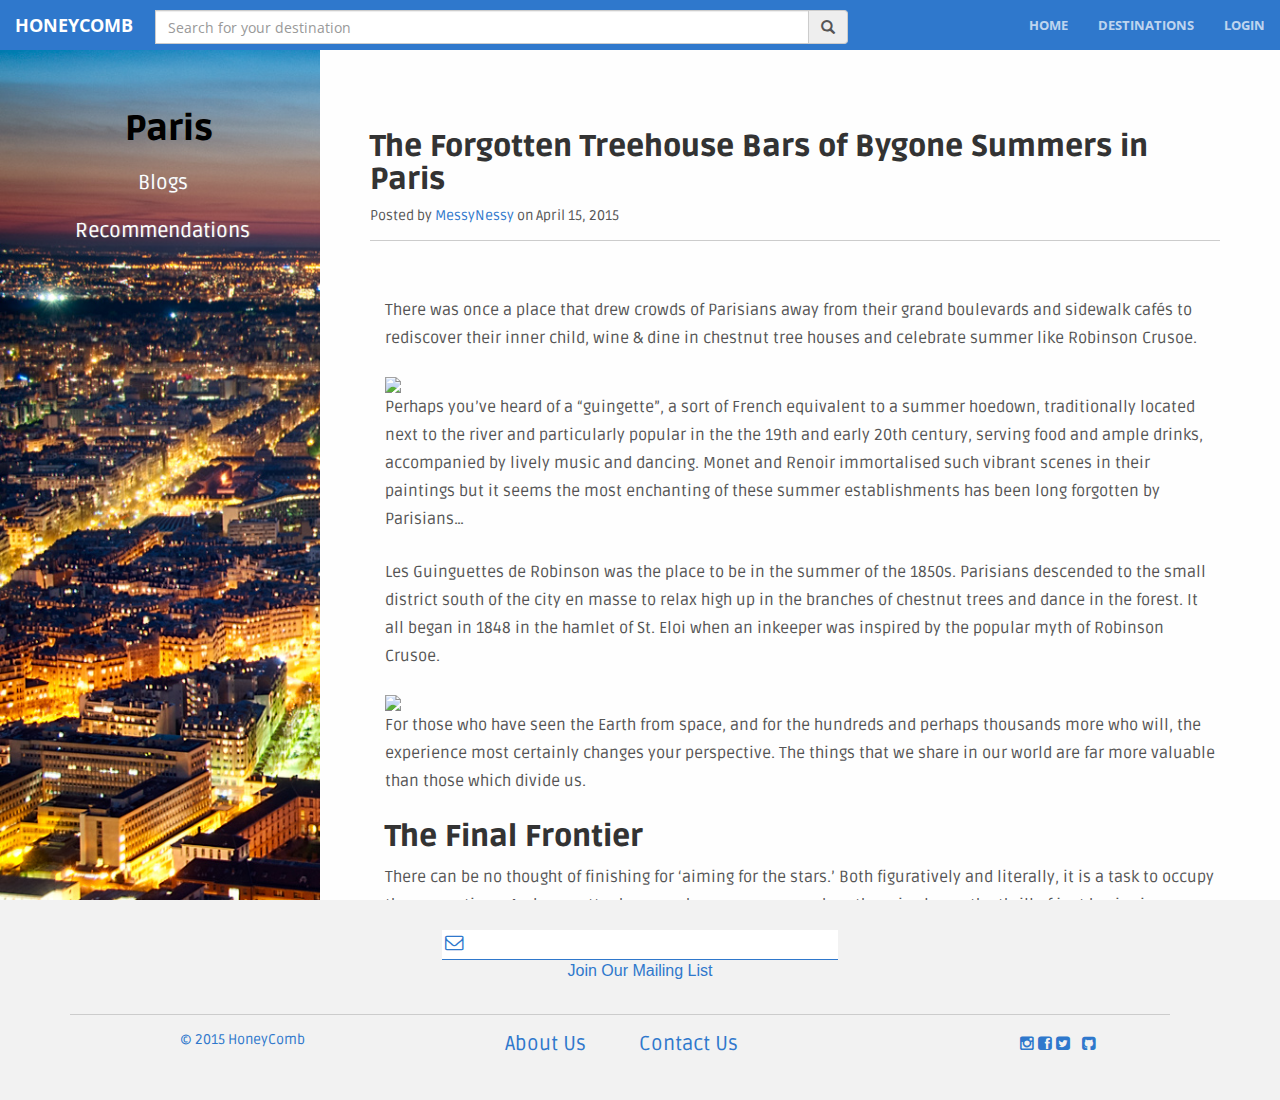
==== article.html @ d00b5b51 "first commit." ====
<!DOCTYPE html>
<html lang="en">
	<head>
		<meta http-equiv="content-type" content="text/html; charset=UTF-8">
		<meta charset="utf-8">
		<title>Article Content -- HoneyComb</title>
		<meta name="generator" content="Bootply" />
		<meta name="viewport" content="width=device-width, initial-scale=1, maximum-scale=1">
		<link href="css/bootstrap.min.css" rel="stylesheet">
		<!--[if lt IE 9]>
			<script src="//html5shim.googlecode.com/svn/trunk/html5.js"></script>
		<![endif]-->
		<link href="css/styles2.css" rel="stylesheet">
        <link rel="stylesheet" href="css/creative.css" type="text/css">

        <link href="assets/css/main.css" rel="stylesheet">
        <link href="assets/css/colors/color-74c9be.css" rel="stylesheet">    
        <link href="assets/css/animations.css" rel="stylesheet">
        <link href="assets/css/font-awesome.min.css" rel="stylesheet">
	</head>
	<body>
        <nav id="mainNav" class="navbar navbar-default navbar-fixed-top " style="background-color:rgb(47,120,204)">
        <div class="container-fluid">
            <!-- Brand and toggle get grouped for better mobile display -->
            <div class="navbar-header">
                <button type="button" class="navbar-toggle collapsed" data-toggle="collapse" data-target="#bs-example-navbar-collapse-1">
                    <span class="sr-only">Toggle navigation</span>
                    <span class="icon-bar"></span>
                    <span class="icon-bar"></span>
                    <span class="icon-bar"></span>
                </button>
                <a class="navbar-brand page-scroll" href="#page-top">Honeycomb</a>
            </div>

            <!-- Collect the nav links, forms, and other content for toggling -->
            <div class="collapse navbar-collapse" id="bs-example-navbar-collapse-1">
                <div class="input-group" style="width:700px;float:left;padding-top:10px"> 
                    <div class="input-group-btn">
                    </div>
                    <input type="text" class="form-control" placeholder="Search for your destination">
                    <span class="input-group-addon"><span class="glyphicon glyphicon-search"></span> </span>
                </div>
                <ul class="nav navbar-nav navbar-right">
                    <li>
                        <a class="page-scroll" href="#home">Home</a>
                    </li>
                    <li>
                        <a class="page-scroll" href="destination.html">destinations</a>
                    </li>
                    <li>
                        <a class="page-scroll" href="#signup" data-toggle="modal" data-target=".bs-modal-sm">Login</a>
                    </li>
                </ul>
            </div>
            <!-- /.navbar-collapse -->
        </div>
        <!-- /.container-fluid -->
    </nav>
<div class="wrapper" >
    <div class="box" style="padding-top:50px;background-image:url(img/paris.jpg);">
        <div class="row">
            <!-- sidebar -->
            <div class="column col-sm-3" id="sidebar">
                <ul class="nav" style="float:right;padding-right:40px;padding-top:40px;font-size:20px;text-align:center">
                    
                    <li style="padding-left:12px;"><h1><a href="paris.html" style="color:black">Paris</a></h1>
                    </li>
                    <li><a href="articlelist.html#stories">Blogs</a>
                    </li>
                    <li><a href="articlelist.html#rec">Recommendations</a>
                    </li>
                </ul>
            </div>
            <!-- /sidebar -->
          
            <!-- main -->
            <div class="column col-sm-9" id="main">
                <div class="padding">
                    <div class="full col-sm-9">
                        
                        <div class="post-heading" style="padding-top:40px">
                            <h2>The Forgotten Treehouse Bars of Bygone Summers in Paris</h2>
                            <span class="meta">Posted by <a href="#">MessyNessy</a> on April 15, 2015</span>
                            <hr style="width:850PX; max-width:2000px;border-width: 1px;">
                        </div>
                        
                        <div class="col-lg-12 col-md-10 " style="padding-top:40px">
                    <p>There was once a place that drew crowds of Parisians away from their grand boulevards and sidewalk cafés to rediscover their inner child, wine & dine in chestnut tree houses and celebrate summer like Robinson Crusoe.</p>
<img class="img-responsive" src="http://static.messynessychic.com/wp-content/uploads/2015/04/robinson17-930x600.jpg">
                            
                    <p>Perhaps you’ve heard of a “guingette”, a sort of French equivalent to a summer hoedown, traditionally located next to the river and particularly popular in the the 19th and early 20th century, serving food and ample drinks, accompanied by lively music and dancing. Monet and Renoir immortalised such vibrant scenes in their paintings but it seems the most enchanting of these summer establishments has been long forgotten by Parisians…</p>
                                    
                    <p>Les Guinguettes de Robinson was the place to be in the summer of the 1850s. Parisians descended to the small district south of the city en masse to relax high up in the branches of chestnut trees and dance in the forest. It all began in 1848 in the hamlet of St. Eloi when an inkeeper was inspired by the popular myth of Robinson Crusoe.</p>

                    
                    <img class="img-responsive" src="http://static.messynessychic.com/wp-content/uploads/2015/04/robinson4-930x631.jpg">
                    <p>For those who have seen the Earth from space, and for the hundreds and perhaps thousands more who will, the experience most certainly changes your perspective. The things that we share in our world are far more valuable than those which divide us.</p>

                    <h2 class="section-heading">The Final Frontier</h2>

                    <p>There can be no thought of finishing for ‘aiming for the stars.’ Both figuratively and literally, it is a task to occupy the generations. And no matter how much progress one makes, there is always the thrill of just beginning.</p>

                    <p>There can be no thought of finishing for ‘aiming for the stars.’ Both figuratively and literally, it is a task to occupy the generations. And no matter how much progress one makes, there is always the thrill of just beginning.</p>

                    <blockquote>The dreams of yesterday are the hopes of today and the reality of tomorrow. Science has not yet mastered prophecy. We predict too much for the next year and yet far too little for the next ten.</blockquote>

                    <p>Spaceflights cannot be stopped. This is not the work of any one man or even a group of men. It is a historical process which mankind is carrying out in accordance with the natural laws of human development.</p>

                    <h2 class="section-heading">Reaching for the Stars</h2>

                    <p>As we got further and further away, it [the Earth] diminished in size. Finally it shrank to the size of a marble, the most beautiful you can imagine. That beautiful, warm, living object looked so fragile, so delicate, that if you touched it with a finger it would crumble and fall apart. Seeing this has to change a man.</p>

                    <a href="#">
                        <img class="img-responsive" src="http://static.messynessychic.com/wp-content/uploads/2015/04/15071601278_e249e32907_h-1-930x579.jpg" alt="">
                    </a>
                    <span class="caption text-muted">To go places and do things that have never been done before – that’s what living is all about.</span>

                    <p>Space, the final frontier. These are the voyages of the Starship Enterprise. Its five-year mission: to explore strange new worlds, to seek out new life and new civilizations, to boldly go where no man has gone before.</p>

                    <p>As I stand out here in the wonders of the unknown at Hadley, I sort of realize there’s a fundamental truth to our nature, Man must explore, and this is exploration at its greatest.</p>

                    <p>Placeholder text by <a href="http://spaceipsum.com/">Space Ipsum</a>. Photographs by <a href="https://www.flickr.com/photos/nasacommons/">NASA on The Commons</a>.</p>
                </div>
                        
                        <div class="col-sm-12" id="rec">
                          <div class="page-header text-muted divider">
                            Recommendations
                          </div>
                        </div>
                      
                        <div class="row">    
                          <div class="col-sm-4 text-center">
                            <h4>VENICE</h4>
                            <a href="#"><img src="http://www.ucityguides.com/images/romantic-venice.jpg" class="img-respsonsive img-circle"></a>
                          </div>
                          <div class="col-sm-4 text-center">
                            <h4>ROME</h4>
                            <a href="#"><img src="http://www.ucityguides.com/images/romantic-rome.jpg" class="img-respsonsive img-circle"></a>
                          </div>
                          <div class="col-sm-4 text-center">
                            <h4>VIENNA</h4>
                            <a href="#"><img src="http://www.ucityguides.com/images/romantic-vienna.jpg" class="img-respsonsive img-circle"></a>
                          </div>
                        </div>
                      
    
                        <div class="row divider">    
                           <div class="col-sm-12"><hr style="max-width:1260px;width:824px"></div>
                        </div>
                    </div><!-- /col-9 -->
                </div><!-- /padding -->
            </div>
            <!-- /main -->
        </div>
    </div>
</div>
        
        
    <section id="footer" style='height:120px'>
        <div class="col-lg-4 col-lg-offset-4 text-center" style="margin-top:-70px">
                        <span style="color: #acadaf; position: absolute; left: 18px; top: 0; font-size: 14pt; text-align: left; font-family: FontAwesome;color:rgb(47,120,204)"></span>
                    <input type="email" style="text-indent: 26px; border-top:0; border-right: 0; border-bottom: 1px solid rgb(47,120,204); border-left:0; color: #82ACC4; width: 100%; font-family: 'adobe-garamond-pro', Garamond, 'Hoefler Text', 'Times New Roman', serif; font-weight: 300; font-size: 14pt; font-style: italic; text-align:left;color:rgb(47,120,204)" value="" name="EMAIL" class="email" id="mce-EMAIL" required="">
                    <label style="display: block; width: 100%; font-family: 'museo-sans', 'Helvetica Neue', Helvetica, Arial, sans-serif;font-size:12pt; color:rgb(47,120,204);font-weight: 300;;font-style:normal" >Join Our Mailing List</label>
                </div>
        <div class="container">
                
                <hr style="width:1100PX; max-width:2000px;border-width: 1px;">
                
                <div class="col-lg-4 col-lg-offset-1" style="width:950px;font-weight:300;">
                    <span style="color:rgb(47,120,204);float:left;">© 2015  <a href="#">HoneyComb</a></span>
                    <span>
                        <a href="#" style="margin-left:200px;font-size:15pt">About&nbsp;Us</a>
                        <a href="#" style="margin-left:50px;font-size:15pt">Contact&nbsp;Us</a>
                    </span>
                    <p style='float:right'>
                        <a href='#'><i class="fa fa-instagram"></i></a>
                        <a href='#'><i class="fa fa-facebook-square"></i></a>
                        <a href='#'><i class="fa fa-twitter-square"></i></a>
                        <a href='#'><i class="fa fa-qq"></i></a>
                        <a href='#'><i class="fa fa-tencent-weibo"></i></a>
                        <a href="#"><i class="fa fa-github-square"></i></a>
                        <a href="#"><i class="fa fa-weixin"></i></a>
                    </p>
                </div>
        </div>
    </section>
    
    <!--modal!-->
    <div class="modal fade bs-modal-sm" id="myModal" tabindex="-1" role="dialog" aria-labelledby="mySmallModalLabel" aria-hidden="true">
  <div class="modal-dialog modal-md">
    <div class="modal-content">
        <br>
        <div class="bs-example bs-example-tabs">
            <ul id="myTab" class="nav nav-tabs">
              <li class="active"><a href="#signin" data-toggle="tab">Sign In</a></li>
              <li class=""><a href="#signup" data-toggle="tab">Register</a></li>
            </ul>
        </div>
      <div class="modal-body">
        <div id="myTabContent" class="tab-content">
        <div class="tab-pane fade active in" id="signin">
            <form class="form-horizontal">
            <fieldset>
            <!-- Sign In Form -->
            <!-- Text input-->
            <div class="form-group">
                <label for="keyword" class="col-sm-3 control-label">Username:</label>
                <div class="col-sm-8">
                  <input type="text" class="form-control" name="keywords" id="keywords" placeholder="Enter Username">
                </div>
            </div>

            <!-- Password input-->
            <div class="form-group">
                <label for="keyword" class="col-sm-3 control-label">Password:</label>
                <div class="col-sm-8">
                  <input type="text" class="form-control" name="keywords" id="keywords" placeholder="Enter password">
                </div>
            </div>

            <!-- Multiple Checkboxes (inline) -->
            <div class="form-group">
                <label class="col-sm-3 control-label"></label>
                <div class="col-sm-8">
                    <div class="checkbox">
                        <label><input type="checkbox" name="free" value="true"> <b>Remember me</b></label>
                    </div>
                </div>
            </div>
            <!-- Button -->
            <div class="form-group">
              <label class="col-sm-3 control-label"></label>
              <div class="col-sm-8">
                <button id="signin" name="signin" class="btn login" style="margin-top:7px">Sign In</button>
              </div>
            </div>
            </fieldset>
            </form>
        </div>
        <div class="tab-pane fade" id="signup">
            <form class="form-horizontal">
            <fieldset>
            <!-- Sign Up Form -->
            <!-- Text input-->
            <div class="form-group">
                <label for="keyword" class="col-sm-3 control-label">Email:</label>
                <div class="col-sm-8">
                  <input type="text" class="form-control" name="keywords" id="keywords" placeholder="Enter Email">
                </div>
            </div>
            <!-- Password input-->
            <div class="form-group">
                <label for="keyword" class="col-sm-3 control-label">Password:</label>
                <div class="col-sm-8">
                  <input type="text" class="form-control" name="keywords" id="keywords" placeholder="Enter password">
                </div>
            </div>
            <div class="form-group">
                <label for="keyword" class="col-sm-3 control-label">Re-enter:</label>
                <div class="col-sm-8">
                  <input type="text" class="form-control" name="keywords" id="keywords" placeholder="Re-enter password">
                </div>
            </div>
            
            <!-- Button -->
            <div class="form-group">
              <label class="col-sm-3 control-label" for="confirmsignup"></label>
              <div class="col-sm-8">
                <button id="confirmsignup" name="confirmsignup" class="btn login">Sign Up</button>
              </div>
            </div>
            </fieldset>
            </form>
      </div>
    </div>
      </div>
      <div class="modal-footer" align="center">
        <button type="button" class="btn btn-default" data-dismiss="modal">Close</button>
      </div>
    </div>
  </div>
</div>
    <!--modal!-->
	<!-- script references -->
        <script src="js/jquery.js"></script>

        <!-- Bootstrap Core JavaScript -->
        <script src="js/bootstrap.min.js"></script>

        <!-- Plugin JavaScript -->
        <script src="js/jquery.easing.min.js"></script>
        <script src="js/jquery.fittext.js"></script>
        <script src="js/wow.min.js"></script>

        <!-- Custom Theme JavaScript -->
        <script src="js/creative.js"></script>
	</body>
</html>
---- css/styles2.css ----
/* move special fonts to HTML head for better performance */
@import url('http://fonts.googleapis.com/css?family=Open+Sans:200,300,400,600,700');


/* custom template */
html, body {
   height: 100%;
   font-family:'Open Sans',arial,sans-serif;
}

a {
  color:#222222;
}

.wrapper, .row {
   height: 100%;
   margin-left:0;
   margin-right:0;
}

.wrapper:before, .wrapper:after,
.column:before, .column:after {
    content: "";
    display: table;
}

.wrapper:after,
.column:after {
    clear: both;
}

.column {
    height: 100%;
    overflow: auto;
    *zoom:1;
}

.column .padding {
    padding: 20px;
}

.box {
  	bottom: 0; /* increase for footer use */
    left: 0;
    position: absolute;
    right: 0;
    top: 0;
    background-size:cover;
    background-attachment:fixed;
}

.divider {
	margin-top:32px;
}

#main {
    background-color:#fefefe;
}
#main .img-circle {
  margin-top:18px;
  height:70px;
  width:70px;
}

#sidebar, #sidebar a {
    color:#ffffff;
    background-color:transparent;
	text-shadow:1px 0 1px #888888;
}
#sidebar a.logo {
  display:block;
  padding:3px;
  background-color:#fff;
  color:#777777;
  height:40px;
  width:40px;
  margin:15px;
  font-size:26px;
  font-weight:700;
  text-align:center;
  text-decoration:none;
  text-shadow:0 0 0;
}
#sidebar-footer {
  position:absolute;bottom:5px;
}
#footer {
  margin-bottom:20px;
}

/* center and adjust the sidebar contents on smaller devices */
@media (max-width: 768px) {
  #sidebar,#sidebar a.logo {
    text-align:center;
    margin:0 auto;
    margin-top:30px;
    font-size:26px;
  }
  #sidebar a.logo {
    font-size:50px;
    height:75px;
    width:75px;
    margin-bottom:30px;
  }
}




/* bootstrap overrides */

h1,h2,h3 {
   font-weight:800;
   font-family:'Open Sans',arial,sans-serif;
}

.jumbotron {
  background-color:transparent;
}
.label-default {
  background-color:#dddddd;
}
.page-header {
  margin-top: 55px;
  padding-top: 9px;
  border-top:1px solid #eeeeee;
  font-weight:700;
  text-transform:uppercase;
  letter-spacing:2px;
}

.col-sm-9.full {
    width: 100%;
}

small.text-muted {
  font-family:courier,courier-new,monospace;
}
---- css/creative.css ----
/*!
 * Start Bootstrap - Creative Bootstrap Theme (http://startbootstrap.com)
 * Code licensed under the Apache License v2.0.
 * For details, see http://www.apache.org/licenses/LICENSE-2.0.
 */

html,
body {
    width: 100%;
    height: 100%;
}

body {
    font-family: Merriweather,'Helvetica Neue',Arial,sans-serif;
}

hr {
    max-width: 50px;
    border-color: rgb(47,120,204);
    border-width: 3px;
}

hr.light {
    border-color: #fff;
}

a {
    color: rgb(47,120,204);
    -webkit-transition: all .35s;
    -moz-transition: all .35s;
    transition: all .35s;
}

a:hover,
a:focus {
    color: #eb3812;
}

h1,
h2,
h3,
h4,
h5,
h6 {
    font-family: 'Open Sans','Helvetica Neue',Arial,sans-serif;
}

p {
    margin-bottom: 20px;
    font-size: 16px;
    line-height: 1.5;
}

.bg-primary {
    background-color: rgb(47,120,204);
}

.bg-dark {
    color: #fff;
    background-color: #222;
}

.text-faded {
    color: rgba(255,255,255,.7);
}

section {
    padding: 100px 0;
}

aside {
    padding: 50px 0;
}

.no-padding {
    padding: 0;
}

.navbar-default {
    border-color: rgba(34,34,34,.05);
    font-family: 'Open Sans','Helvetica Neue',Arial,sans-serif;
    background-color: #fff;
    -webkit-transition: all .35s;
    -moz-transition: all .35s;
    transition: all .35s;
}

.navbar-default .navbar-header .navbar-brand {
    text-transform: uppercase;
    font-family: 'Open Sans','Helvetica Neue',Arial,sans-serif;
    font-weight: 700;
    color: rgb(47,120,204);
}

.navbar-default .navbar-header .navbar-brand:hover,
.navbar-default .navbar-header .navbar-brand:focus {
    color: #eb3812;
}

.navbar-default .nav > li>a,
.navbar-default .nav>li>a:focus {
    text-transform: uppercase;
    font-size: 13px;
    font-weight: 700;
    color: #222;
}

.navbar-default .nav > li>a:hover,
.navbar-default .nav>li>a:focus:hover {
    color: rgb(47,120,204);
}

.navbar-default .nav > li.active>a,
.navbar-default .nav>li.active>a:focus {
    color: rgb(100,200,255)!important;
    background-color: transparent;
}

.navbar-default .nav > li.active>a:hover,
.navbar-default .nav>li.active>a:focus:hover {
    background-color: transparent;
}

@media(min-width:768px) {
    .navbar-default {
        border-color: rgba(255,255,255,.3);
        background-color: transparent;
    }

    .navbar-default .navbar-header .navbar-brand {
        color: rgba(255,255,255,.7);
    }

    .navbar-default .navbar-header .navbar-brand:hover,
    .navbar-default .navbar-header .navbar-brand:focus {
        color: #fff;
    }

    .navbar-default .nav > li>a,
    .navbar-default .nav>li>a:focus {
        color: rgba(255,255,255,.7);
    }

    .navbar-default .nav > li>a:hover,
    .navbar-default .nav>li>a:focus:hover {
        color: #fff;
    }

    .navbar-default.affix {
        border-color: rgba(34,34,34,.05);
        background-color: #fff;
    }

    .navbar-default.affix .navbar-header .navbar-brand {
        font-size: 14px;
        color: rgb(47,120,204);
    }

    .navbar-default.affix .navbar-header .navbar-brand:hover,
    .navbar-default.affix .navbar-header .navbar-brand:focus {
        color: #eb3812;
    }

    .navbar-default.affix .nav > li>a,
    .navbar-default.affix .nav>li>a:focus {
        color: #222;
    }

    .navbar-default.affix .nav > li>a:hover,
    .navbar-default.affix .nav>li>a:focus:hover {
        color: rgb(47,120,204);
    }
}

header {
    position: relative;
    width: 100%;
    min-height: auto;
    text-align: center;
    color: #fff;
    background-image: url(../img/header.jpg);
    background-position: center;
    -webkit-background-size: cover;
    -moz-background-size: cover;
    background-size: cover;
    -o-background-size: cover;
}

header .header-content {
    position: relative;
    width: 100%;
    padding: 100px 15px;
    text-align: center;
}

header .header-content .header-content-inner h1 {
    margin-top: 0;
    margin-bottom: 0;
    text-transform: uppercase;
    font-weight: 700;
}

header .header-content .header-content-inner hr {
    margin: 30px auto;
}

header .header-content .header-content-inner p {
    margin-bottom: 50px;
    font-size: 16px;
    font-weight: 300;
    color: rgba(255,255,255,.7);
}

@media(min-width:768px) {
    header {
        min-height: 100%;
    }

    header .header-content {
        position: absolute;
        top: 50%;
        padding: 0 50px;
        transform: translateY(-50%);
    }

    header .header-content .header-content-inner {
        margin-right: auto;
        margin-left: auto;
        max-width: 1000px;
    }

    header .header-content .header-content-inner p {
        margin-right: auto;
        margin-left: auto;
        max-width: 80%;
        font-size: 18px;
    }
}

.section-heading {
    margin-top: 0;
}

.service-box {
    margin: 50px auto 0;
    max-width: 400px;
}

@media(min-width:992px) {
    .service-box {
        margin: 20px auto 0;
    }
}

.service-box p {
    margin-bottom: 0;
}

.portfolio-box {
    display: block;
    position: relative;
    margin: 0 auto;
    max-width: 650px;
}

.portfolio-box .portfolio-box-caption {
    display: block;
    position: absolute;
    bottom: 0;
    width: 100%;
    height: 100%;
    text-align: center;
    color: #fff;
    opacity: 0;
    background: rgba(47,120,207,.5);
    -webkit-transition: all .35s;
    -moz-transition: all .35s;
    transition: all .35s;
}

.portfolio-box .portfolio-box-caption .portfolio-box-caption-content {
    position: absolute;
    top: 50%;
    width: 100%;
    text-align: center;
    transform: translateY(-50%);
}

.portfolio-box .portfolio-box-caption .portfolio-box-caption-content .project-category,
.portfolio-box .portfolio-box-caption .portfolio-box-caption-content .project-name {
    padding: 0 15px;
    font-family: 'Open Sans','Helvetica Neue',Arial,sans-serif;
}

.portfolio-box .portfolio-box-caption .portfolio-box-caption-content .project-category {
    text-transform: uppercase;
    font-size: 14px;
    font-weight: 600;
}

.portfolio-box .portfolio-box-caption .portfolio-box-caption-content .project-name {
    font-size: 18px;
}

.portfolio-box:hover .portfolio-box-caption {
    opacity: 1;
}

@media(min-width:768px) {
    .portfolio-box .portfolio-box-caption .portfolio-box-caption-content .project-category {
        font-size: 16px;
    }

    .portfolio-box .portfolio-box-caption .portfolio-box-caption-content .project-name {
        font-size: 22px;
    }
}

.call-to-action h2 {
    margin: 0 auto 20px;
}

.text-primary {
    color: rgb(47,120,204);
}

.no-gutter > [class*=col-] {
    padding-right: 0;
    padding-left: 0;
}

.btn-default {
    border-color: #fff;
    color: #222;
    background-color: #fff;
    -webkit-transition: all .35s;
    -moz-transition: all .35s;
    transition: all .35s;
}

.btn-default:hover,
.btn-default:focus,
.btn-default.focus,
.btn-default:active,
.btn-default.active,
.open > .dropdown-toggle.btn-default {
    border-color: #ededed;
    color: #222;
    background-color: #f2f2f2;
}

.btn-default:active,
.btn-default.active,
.open > .dropdown-toggle.btn-default {
    background-image: none;
}

.btn-default.disabled,
.btn-default[disabled],
fieldset[disabled] .btn-default,
.btn-default.disabled:hover,
.btn-default[disabled]:hover,
fieldset[disabled] .btn-default:hover,
.btn-default.disabled:focus,
.btn-default[disabled]:focus,
fieldset[disabled] .btn-default:focus,
.btn-default.disabled.focus,
.btn-default[disabled].focus,
fieldset[disabled] .btn-default.focus,
.btn-default.disabled:active,
.btn-default[disabled]:active,
fieldset[disabled] .btn-default:active,
.btn-default.disabled.active,
.btn-default[disabled].active,
fieldset[disabled] .btn-default.active {
    border-color: #fff;
    background-color: #fff;
}

.btn-default .badge {
    color: #fff;
    background-color: #222;
}

.btn-primary {
    border-color: rgb(100,200,255);
    color: #fff;
    background-color: rgb(100,200,255);
    -webkit-transition: all .35s;
    -moz-transition: all .35s;
    transition: all .35s;
}

.btn-primary:hover,
.btn-primary:focus,
.btn-primary.focus,
.btn-primary:active,
.btn-primary.active,
.open > .dropdown-toggle.btn-primary {
    border-color: #ed431f;
    color: #fff;
    background-color: rgb(47,180,225);
}

.btn-primary:active,
.btn-primary.active,
.open > .dropdown-toggle.btn-primary {
    background-image: none;
}

.btn-primary.disabled,
.btn-primary[disabled],
fieldset[disabled] .btn-primary,
.btn-primary.disabled:hover,
.btn-primary[disabled]:hover,
fieldset[disabled] .btn-primary:hover,
.btn-primary.disabled:focus,
.btn-primary[disabled]:focus,
fieldset[disabled] .btn-primary:focus,
.btn-primary.disabled.focus,
.btn-primary[disabled].focus,
fieldset[disabled] .btn-primary.focus,
.btn-primary.disabled:active,
.btn-primary[disabled]:active,
fieldset[disabled] .btn-primary:active,
.btn-primary.disabled.active,
.btn-primary[disabled].active,
fieldset[disabled] .btn-primary.active {
    border-color: rgb(47,120,204);
    background-color: rgb(47,120,204);
}

.btn-primary .badge {
    color: rgb(47,120,204);
    background-color: #fff;
}

.btn {
    border: 0;
    border-radius: 300px;
    text-transform: uppercase;
    font-family: 'Open Sans','Helvetica Neue',Arial,sans-serif;
    font-weight: 700;
}

.btn-xl {
    padding: 15px 30px;
}

::-moz-selection {
    text-shadow: none;
    color: #fff;
    background: #222;
}

::selection {
    text-shadow: none;
    color: #fff;
    background: #222;
}

img::selection {
    color: #fff;
    background: 0 0;
}

img::-moz-selection {
    color: #fff;
    background: 0 0;
}

body {
    webkit-tap-highlight-color: #222;
    font-family: "museo-sans", "Helvetica Neue", Helvetica, Arial, sans-serif
}

<!-- Added !-->

.modal-dialog {
    width: 400px;
}

.login{
    background-color: rgb(47,120,204);
    color: white;
}

.modal-content{
    margin-top: 150px;
}
.step{
    height: 200px;
    width: 200px;
    margin-left: 30px; 
}
.stepbox{
    margin: 45px;
}
.steptext{
    font-family: sans-serif;
    padding-top: 40px;
    width: 260px;
    text-align: center;
}
h4{
    font-family: "proxima-nova","HelveticaNeue","Helvetica Neue",Helvetica,Arial;
    font-size: 20px;
    font-weight: 600;
}
.intro{
    padding-left: -10px;
    padding-right: 200px;
    
}

.introtext{
    width: 800px;
    font-family: sans-serif;
    padding-top: 25px;
    text-align: center;
}

.photo{
    width: 140px;
    height: 140px;
}
---- assets/css/main.css ----
/*
 * Author: Carlos Alvarez
 * URL: http://alvarez.is
 *
 * Project Name: MARCO - One Page Bootstrap 3 Theme
 * Version: 1.0
 * URL: http://blacktie.co
 */
 
/* FONTS */
@import url(http://fonts.googleapis.com/css?family=Ruda:400,900,700);

/* OVERALL ASPECT */

body {
    background-color: #f2f2f2;
    font-family: 'Ruda', sans-serif;
    font-weight: 400;
    font-size: 14px;
    color: #555;

    -webkit-font-smoothing: antialiased;
    -webkit-overflow-scrolling: touch;
    
}

/* Titles */
h1, h2, h3, h4, h5, h6 {
    font-family: 'Ruda', sans-serif;
    font-weight: 900;
    color: #333;
}


/* Paragraph & Typographic */
p {
    line-height: 28px;
    margin-bottom: 25px;
}

.centered {
    text-align: center;
}

.goleft {
	text-align: left;
}

/* Links */
a {
    word-wrap: break-word;

    -webkit-transition: color 0.1s ease-in, background 0.1s ease-in;
    -moz-transition: color 0.1s ease-in, background 0.1s ease-in;
    -ms-transition: color 0.1s ease-in, background 0.1s ease-in;
    -o-transition: color 0.1s ease-in, background 0.1s ease-in;
    transition: color 0.1s ease-in, background 0.1s ease-in;
}

a:hover,
a:focus {
    color: #7b7b7b;
    text-decoration: none;
    outline: 0;
}

a:before,
a:after {
    -webkit-transition: color 0.1s ease-in, background 0.1s ease-in;
    -moz-transition: color 0.1s ease-in, background 0.1s ease-in;
    -ms-transition: color 0.1s ease-in, background 0.1s ease-in;
    -o-transition: color 0.1s ease-in, background 0.1s ease-in;
    transition: color 0.1s ease-in, background 0.1s ease-in;
}

 hr {
    display: block;
    height: 1px;
    border: 0;
    border-top: 1px solid #ccc;
    margin: 1em 0;
    padding: 0;
}

.navbar {
	font-size: 14px;
}

.navbar-fixed-top {
border-width: 0 0 0px;
border-bottom-width: 0px;
}
/* ================== BASIC CONFIGURATION ================== */

.spacing i {
	padding-left: 8px;
	padding-right: 8px
}
/* margin top & Bottom */
.mt {
	margin-top: 50px;
	margin-bottom: 50px;
}

/* Special Margin for Wrap sections */
.mts {
	margin-top: -20px;
}


/* service icons */
.si {
	visibility: hidden;
}

.si:hover {
	background-color: #ffffff;
}

.si i {
	font-size: 40px;
	padding: 20px;
}

/* Padding top & bottom */
.pt {
	padding-top: 15px;
	padding-bottom: 15px; 
}

/* Description Styling / Used in portfolio & Blog images footnotes */
.desc p {
	font-family: 'Ruda', sans-serif;
	font-size: 16px;
	font-weight: 700;
	margin-top: 15px;
}

.desc p > i {
	font-size: 16px;
	color: #979797;
}

.desc p > i:hover {
	font-size: 16px;
	color: #e74c3c;
	cursor: pointer;
}

.desc p.lead {
    font-family: 'Ruda', sans-serif;
    font-weight: 400;
    font-size: 14px;
    margin-top: -15px;
}

.desc p.time {
    font-family: 'Ruda', sans-serif;
    font-weight: 400;
    font-size: 12px;
    margin-top: 0px;
	color: #979797;
	text-align: right;
}

.desc p.time > i {
	font-size: 12px;
}


/* Dashed Separator */

hr-d {
    display: block;
    height: 1px;
    border: 0;
    border-top: 1px dashed #ccc;
    margin: 1em 0;
    padding: 0;
}


p.capitalize {
	display:block;
	text-align: left;
}

p.capitalize:first-letter {
	text-transform:capitalize; 
	font-size: 30px;
	font-family: 'Ruda', sans-serif;
	font-weight: 400;
	color:white; 
	padding-left:10px; 
	padding-right:10px; 
	margin-right:5px;
}


/* Button Call To Action */
.btn-cta {
  color: #ffffff;
  background-color: transparent;
  border-color: #ffffff;
  font-family: 'Ruda', sans-serif;
  font-size: 13px;
  letter-spacing: 2px;
  margin-bottom: 25px;
}

.btn-cta:hover,
.btn-cta:focus,
.btn-cta:active,
.btn-cta.active,
.open .dropdown-toggle.btn-cta {
  color: #2f2f2f;
  background-color: #ffffff;
  border-color: #2f2f2f;
}

/* Button Theme */
.btn-theme {
  color: #ffffff;
  background-color: transparent;
  border-color: #ffffff;
  font-family: 'Ruda', sans-serif;
  font-size: 13px;
  letter-spacing: 2px;
  margin-bottom: 25px;
}

.btn-theme:hover,
.btn-theme:focus,
.btn-theme:active,
.btn-theme.active,
.open .dropdown-toggle.btn-theme {
  color: #2f2f2f;
  background-color: #ffffff;
  border-color: #2f2f2f;
}

/* Button Yellow */
.btn-yellow {
  color: #2f2f2f;
  background-color: #ffd56c;
  border-color: #ffffff;
  font-family: 'Ruda', sans-serif;
  font-size: 13px;
  letter-spacing: 2px;
  margin-bottom: 25px;
}

.btn-yellow:hover,
.btn-yellow:focus,
.btn-yellow:active,
.btn-yellow.active,
.open .dropdown-toggle.btn-yellow {
  color: #2f2f2f;
  background-color: #fdc741;
  border-color: #ffffff;
}



/***** Testimonials Styling *****/
.testi-container {
	width:100%;
	margin-bottom:14px;
	padding: 5px 6px 3px 0px; 
	background-color:#fafafa;
	border: solid 1px #ddd;
	-webkit-border-radius: 5px;
	-moz-border-radius: 5px;
	border-radius: 5px;
	position:relative;
	float:left;
	z-index:998;
}

.testi-container:before {
	width: 25px;
	height: 17px;
	background:#fafafa;
	content: '';
	position: absolute;
	z-index:999;
	left:42px;
	bottom: 0px;
	margin-left: -7px;	
}
@media \0screen {.testi-container:before {background:none;}}

.testi-container:after {
	width: 17px;
	height: 17px;
	background:#fafafa;
	border:1px solid #ddd;
	-webkit-border-radius: 3px;
	-moz-border-radius: 3px;
	border-radius: 3px;
	content: '';
	position: absolute;
	z-index:888;
	left:45px;
	bottom: -5px;
	margin-left: -7px;
	transform:rotate(45deg);
	-ms-transform:rotate(45deg);
	-webkit-transform:rotate(45deg);
}
@media \0screen {.testi-container:after {background:none; border:none;}}

.testi-text {
	width:100%;
	float:left;
	margin:0px;
	padding:10px 14px 0px 14px;
	font-weight: 400;
}

/* ================== MAIN WRAP SECTIONS ================== */

#headerwrap {
	background: url(../img/bg01.jpg) no-repeat center top;
	margin-top: 0px;
	padding-top: 50px;
	background-attachment: relative;
	background-position: center center;
	min-height: 450px;
	width: 100%;
	
    -webkit-background-size: 100%;
    -moz-background-size: 100%;
    -o-background-size: 100%;
    background-size: 100%;

    -webkit-background-size: cover;
    -moz-background-size: cover;
    -o-background-size: cover;
    background-size: cover;
}

#headerwrap h1 {
	margin-top: 60px;
	color: white;
	font-size: 50px;
	font-weight: 900;
	letter-spacing: 1px;
	visibility: hidden;
}

#headerwrap h2 {
	color: white;
	visibility: hidden;

}

#headerwrap .img-responsive {
	margin: 0 auto;
}




/* Footer Wrap */

#f {
	background-color: #1b1b1b;
	padding-top: 40px;
	padding-bottom: 40px;
}

#f p {
	color: white;
}

#f h4 {
	color: white;
}

/* Color Wraps */
#white {
	margin-top: 0px;
	background-color: #ffffff;
	min-height: 300px;
	width: 100%;
}

#grey {
	margin-top: 0px;
	background-color: #f7f7f7;
	min-height: 300px;
	width: 100%;	
}

#black {
	margin-top: 0px;
	background-color: #2f2f2f;
	min-height: 300px;
	width: 100%;	
}

#black h3 {
	color: white;
}

#black h4 {
	color: white;
	text-transform: uppercase
}

#black p {
	color: white;
	font-size: 16px;
	font-weight: 400;
}

#black i {
	font-size: 35px;
}

#black h1 {
	color: white;
	font-size: 70px;
}

/* Map Wrap*/

#map {
	width: 100%;
	height: 400px;
}

#map-contact {
	width: 100%;
	height: 650px;
}

/* ================== CALL TO ACTION WRAP SECTIONS & HELPERS ================== */
#cta01 {
	background: url(../img/cta/cta01.jpg) no-repeat center top;
	margin-top: 0px;
	padding-top:100px;
	text-align:center;
	background-attachment: relative;
	background-position: center center;
	min-height: 350px;
	width: 100%;
	
    -webkit-background-size: 100%;
    -moz-background-size: 100%;
    -o-background-size: 100%;
    background-size: 100%;

    -webkit-background-size: cover;
    -moz-background-size: cover;
    -o-background-size: cover;
    background-size: cover;
}

#cta01 h1 {
	color: white;
	font-weight: 700;
	margin-bottom: 25px;
	font-size: 60px;
}

#cta01 h2 {
	color: white;
	font-weight: 700;
	margin-bottom: 25px;
}

#cta01 i {
	color: white;
	font-size: 45px;
}


#cta02 {
	background: url(../img/cta/cta02.jpg) no-repeat center top;
	margin-top: 0px;
	padding-top:100px;
	text-align:center;
	background-attachment: relative;
	background-position: center center;
	min-height: 350px;
	width: 100%;
	
    -webkit-background-size: 100%;
    -moz-background-size: 100%;
    -o-background-size: 100%;
    background-size: 100%;

    -webkit-background-size: cover;
    -moz-background-size: cover;
    -o-background-size: cover;
    background-size: cover;
}

#cta02 h2 {
	color: white;
	font-weight: 700;
	margin-bottom: 25px;
}


#cta03 {
	background: url(../img/cta/cta01.jpg) no-repeat center top;
	margin-top: 0px;
	padding-top:50px;
	text-align:center;
	background-attachment: relative;
	background-position: center center;
	min-height: 450px;
	width: 100%;
	
    -webkit-background-size: 100%;
    -moz-background-size: 100%;
    -o-background-size: 100%;
    background-size: 100%;

    -webkit-background-size: cover;
    -moz-background-size: cover;
    -o-background-size: cover;
    background-size: cover;
}


#cta03 h2 {
	color: white;
	font-weight: 700;
	margin-bottom: 50px;
}

#cta03 i {
	color: white;
	font-size: 45px;
}

#cta03 p {
	color: white;
	font-size: 16px;
}

#cta-bar {
	background: #2f2f2f;
	color: white;
	padding-top: 40px;
	padding-bottom: 40px;
	
    -webkit-transition: color 0.3s ease-in, background 0.3s ease-in;
    -moz-transition: color 0.3s ease-in, background 0.3s ease-in;
    -ms-transition: color 0.3s ease-in, background 0.3s ease-in;
    -o-transition: color 0.3s ease-in, background 0.3s ease-in;
    transition: color 0.3s ease-in, background 0.3s ease-in;
}

#cta-bar:before,
#cta-bar:after {
    -webkit-transition: color 0.2s ease-in, background 0.2s ease-in;
    -moz-transition: color 0.2s ease-in, background 0.2s ease-in;
    -ms-transition: color 0.2s ease-in, background 0.2s ease-in;
    -o-transition: color 0.2s ease-in, background 0.2s ease-in;
    transition: color 0.2s ease-in, background 0.2s ease-in;
    
    cursor: pointer;
}

#cta-bar h4 {
	color: white;
	font-weight: 400;
}


/* ================== TEAM MEMBERS INFORMATION OVER iMAGE ================== */
.members {
  width: 302px;
  position: relative;
  float: left;
  margin: 0 20px 0 0;
  > img {
    display: block;
    position: relative;
  }
}

.team-info {
  position: absolute;
  bottom: 20px;
  right: 0px;
  width: 170px;
  padding: 10px 10px 30px 10px;
}
.subhead {
  color: #f2f2f2;
  text-transform: uppercase;
  font-weight: 400;
}
.team-name {
  color: white;
  font-weight: 400;
  margin: 0;
  letter-spacing: -1px;
}

.team-description {
	color: white;
	padding-top: 20px;
}

.team-description i {
	margin: 8px;
}

/* Team Member Stats Icons Conf */
.team-stat i {
	font-size: 28px;
}

/* ================== TWITTER FEED CONFIGURATION ================== */
#f ul {
	-webkit-margin-before: 0px;
	-webkit-margin-after: 0px;
	-webkit-margin-start: 0px;
	-webkit-margin-end: 0px;
	-webkit-padding-start: 0px;
}

#f ul li {
  list-style:none;
  overflow:hidden;
}

#f ul li:before {
	content: "\f099";
	font-family: 'FontAwesome';
	font-weight: normal;
	font-style: normal;
	text-decoration: inherit;
	font-size: 16px;
	height: auto;
	margin-top: 2px;
	margin-right: 8px;
	color: white;
	float: left;
}

#f .tweet {
	float: right;
	width: 85%;
}





@media (max-width: 600px) { 

#headerwrap h1 {
	font-size: 35px;
}

#cta03 {
	background: #2d2d2d;
	}	
	
#wv {
	height: 350px;
}
	
}

@media (max-width: 900px) { 


#cta03 {
	background: #2d2d2d;
	}	
}
---- assets/css/colors/color-74c9be.css ----
/*
 * Author: Carlos Alvarez
 * URL: http://alvarez.is
 *
 * Project Name: MARCO - One Page Bootstrap 3 Theme
 * Version: 1.0
 * URL: http://blacktie.co
 */
 
/* COLOR CONF */


/* Links */
a {
    color: rgb(47,120,204);
}

.si i {
	color: rgb(47,120,204);
}


.navbar-default .navbar-nav > .active > a, .navbar-default .navbar-nav > .active > a:hover, .navbar-default .navbar-nav > .active > a:focus {
color: #ffffff;
background-color: rgb(47,120,204);
}

.navbar-default .navbar-nav > li > a:hover {
color: rgb(47,120,204);
}

.btn-theme {
  background-color: rgb(47,120,204);
}

.tabbable .nav-stacked > li:active, li:focus, li.active h4 {
	color: rgb(47,120,204);
}

#cta-bar:hover {
	background: rgb(47,120,204);	
}

p.capitalize:first-letter {
	background: rgb(47,120,204); 
}

.team-info {
  background: rgb(47,120,204);
}

#black i {
	color: rgb(47,120,204);
}

.progress-bar-theme {
  background-color: rgb(47,120,204);
}

.team-stat i {
	color: rgb(47,120,204);
}

.pricing-table-plan {
	border-top: 4px solid rgb(47,120,204);
}

.blog-post blockquote {
  border-left: 4px solid rgb(47,120,204);
}
---- assets/css/animations.css ----
/*
==============================================
CSS3 ANIMATION CHEAT SHEET
==============================================

Made by Justin Aguilar

www.justinaguilar.com/animations/

Questions, comments, concerns, love letters:
justin@justinaguilar.com
==============================================
*/

/*
==============================================
slideDown
==============================================
*/


.slideDown{
	animation-name: slideDown;
	-webkit-animation-name: slideDown;	

	animation-duration: 1s;	
	-webkit-animation-duration: 1s;

	animation-timing-function: ease;	
	-webkit-animation-timing-function: ease;	

	visibility: visible !important;						
}

@keyframes slideDown {
	0% {
		transform: translateY(-100%);
	}
	50%{
		transform: translateY(8%);
	}
	65%{
		transform: translateY(-4%);
	}
	80%{
		transform: translateY(4%);
	}
	95%{
		transform: translateY(-2%);
	}			
	100% {
		transform: translateY(0%);
	}		
}

@-webkit-keyframes slideDown {
	0% {
		-webkit-transform: translateY(-100%);
	}
	50%{
		-webkit-transform: translateY(8%);
	}
	65%{
		-webkit-transform: translateY(-4%);
	}
	80%{
		-webkit-transform: translateY(4%);
	}
	95%{
		-webkit-transform: translateY(-2%);
	}			
	100% {
		-webkit-transform: translateY(0%);
	}	
}

/*
==============================================
slideUp
==============================================
*/


.slideUp{
	animation-name: slideUp;
	-webkit-animation-name: slideUp;	

	animation-duration: 1s;	
	-webkit-animation-duration: 1s;

	animation-timing-function: ease;	
	-webkit-animation-timing-function: ease;

	visibility: visible !important;			
}

@keyframes slideUp {
	0% {
		transform: translateY(100%);
	}
	50%{
		transform: translateY(-8%);
	}
	65%{
		transform: translateY(4%);
	}
	80%{
		transform: translateY(-4%);
	}
	95%{
		transform: translateY(2%);
	}			
	100% {
		transform: translateY(0%);
	}	
}

@-webkit-keyframes slideUp {
	0% {
		-webkit-transform: translateY(100%);
	}
	50%{
		-webkit-transform: translateY(-8%);
	}
	65%{
		-webkit-transform: translateY(4%);
	}
	80%{
		-webkit-transform: translateY(-4%);
	}
	95%{
		-webkit-transform: translateY(2%);
	}			
	100% {
		-webkit-transform: translateY(0%);
	}	
}

/*
==============================================
slideLeft
==============================================
*/


.slideLeft{
	animation-name: slideLeft;
	-webkit-animation-name: slideLeft;	

	animation-duration: 1s;	
	-webkit-animation-duration: 1s;

	animation-timing-function: ease-in-out;	
	-webkit-animation-timing-function: ease-in-out;		

	visibility: visible !important;	
}

@keyframes slideLeft {
	0% {
		transform: translateX(150%);
	}
	50%{
		transform: translateX(-8%);
	}
	65%{
		transform: translateX(4%);
	}
	80%{
		transform: translateX(-4%);
	}
	95%{
		transform: translateX(2%);
	}			
	100% {
		transform: translateX(0%);
	}
}

@-webkit-keyframes slideLeft {
	0% {
		-webkit-transform: translateX(150%);
	}
	50%{
		-webkit-transform: translateX(-8%);
	}
	65%{
		-webkit-transform: translateX(4%);
	}
	80%{
		-webkit-transform: translateX(-4%);
	}
	95%{
		-webkit-transform: translateX(2%);
	}			
	100% {
		-webkit-transform: translateX(0%);
	}
}

/*
==============================================
slideRight
==============================================
*/


.slideRight{
	animation-name: slideRight;
	-webkit-animation-name: slideRight;	

	animation-duration: 1s;	
	-webkit-animation-duration: 1s;

	animation-timing-function: ease-in-out;	
	-webkit-animation-timing-function: ease-in-out;		

	visibility: visible !important;	
}

@keyframes slideRight {
	0% {
		transform: translateX(-150%);
	}
	50%{
		transform: translateX(8%);
	}
	65%{
		transform: translateX(-4%);
	}
	80%{
		transform: translateX(4%);
	}
	95%{
		transform: translateX(-2%);
	}			
	100% {
		transform: translateX(0%);
	}	
}

@-webkit-keyframes slideRight {
	0% {
		-webkit-transform: translateX(-150%);
	}
	50%{
		-webkit-transform: translateX(8%);
	}
	65%{
		-webkit-transform: translateX(-4%);
	}
	80%{
		-webkit-transform: translateX(4%);
	}
	95%{
		-webkit-transform: translateX(-2%);
	}			
	100% {
		-webkit-transform: translateX(0%);
	}
}

/*
==============================================
slideExpandUp
==============================================
*/


.slideExpandUp{
	animation-name: slideExpandUp;
	-webkit-animation-name: slideExpandUp;	

	animation-duration: 1.6s;	
	-webkit-animation-duration: 1.6s;

	animation-timing-function: ease-out;	
	-webkit-animation-timing-function: ease -out;

	visibility: visible !important;	
}

@keyframes slideExpandUp {
	0% {
		transform: translateY(100%) scaleX(0.5);
	}
	30%{
		transform: translateY(-8%) scaleX(0.5);
	}	
	40%{
		transform: translateY(2%) scaleX(0.5);
	}
	50%{
		transform: translateY(0%) scaleX(1.1);
	}
	60%{
		transform: translateY(0%) scaleX(0.9);		
	}
	70% {
		transform: translateY(0%) scaleX(1.05);
	}			
	80%{
		transform: translateY(0%) scaleX(0.95);		
	}
	90% {
		transform: translateY(0%) scaleX(1.02);
	}	
	100%{
		transform: translateY(0%) scaleX(1);		
	}
}

@-webkit-keyframes slideExpandUp {
	0% {
		-webkit-transform: translateY(100%) scaleX(0.5);
	}
	30%{
		-webkit-transform: translateY(-8%) scaleX(0.5);
	}	
	40%{
		-webkit-transform: translateY(2%) scaleX(0.5);
	}
	50%{
		-webkit-transform: translateY(0%) scaleX(1.1);
	}
	60%{
		-webkit-transform: translateY(0%) scaleX(0.9);		
	}
	70% {
		-webkit-transform: translateY(0%) scaleX(1.05);
	}			
	80%{
		-webkit-transform: translateY(0%) scaleX(0.95);		
	}
	90% {
		-webkit-transform: translateY(0%) scaleX(1.02);
	}	
	100%{
		-webkit-transform: translateY(0%) scaleX(1);		
	}
}

/*
==============================================
expandUp
==============================================
*/


.expandUp{
	animation-name: expandUp;
	-webkit-animation-name: expandUp;	

	animation-duration: 0.7s;	
	-webkit-animation-duration: 0.7s;

	animation-timing-function: ease;	
	-webkit-animation-timing-function: ease;		

	visibility: visible !important;	
}

@keyframes expandUp {
	0% {
		transform: translateY(100%) scale(0.6) scaleY(0.5);
	}
	60%{
		transform: translateY(-7%) scaleY(1.12);
	}
	75%{
		transform: translateY(3%);
	}	
	100% {
		transform: translateY(0%) scale(1) scaleY(1);
	}	
}

@-webkit-keyframes expandUp {
	0% {
		-webkit-transform: translateY(100%) scale(0.6) scaleY(0.5);
	}
	60%{
		-webkit-transform: translateY(-7%) scaleY(1.12);
	}
	75%{
		-webkit-transform: translateY(3%);
	}	
	100% {
		-webkit-transform: translateY(0%) scale(1) scaleY(1);
	}	
}

/*
==============================================
fadeIn
==============================================
*/

.fadeIn{
	animation-name: fadeIn;
	-webkit-animation-name: fadeIn;	

	animation-duration: 1.5s;	
	-webkit-animation-duration: 1.5s;

	animation-timing-function: ease-in-out;	
	-webkit-animation-timing-function: ease-in-out;		

	visibility: visible !important;	
}

@keyframes fadeIn {
	0% {
		transform: scale(0);
		opacity: 0.0;		
	}
	60% {
		transform: scale(1.1);	
	}
	80% {
		transform: scale(0.9);
		opacity: 1;	
	}	
	100% {
		transform: scale(1);
		opacity: 1;	
	}		
}

@-webkit-keyframes fadeIn {
	0% {
		-webkit-transform: scale(0);
		opacity: 0.0;		
	}
	60% {
		-webkit-transform: scale(1.1);
	}
	80% {
		-webkit-transform: scale(0.9);
		opacity: 1;	
	}	
	100% {
		-webkit-transform: scale(1);
		opacity: 1;	
	}		
}

/*
==============================================
expandOpen
==============================================
*/


.expandOpen{
	animation-name: expandOpen;
	-webkit-animation-name: expandOpen;	

	animation-duration: 1.2s;	
	-webkit-animation-duration: 1.2s;

	animation-timing-function: ease-out;	
	-webkit-animation-timing-function: ease-out;	

	visibility: visible !important;	
}

@keyframes expandOpen {
	0% {
		transform: scale(1.8);		
	}
	50% {
		transform: scale(0.95);
	}	
	80% {
		transform: scale(1.05);
	}
	90% {
		transform: scale(0.98);
	}	
	100% {
		transform: scale(1);
	}			
}

@-webkit-keyframes expandOpen {
	0% {
		-webkit-transform: scale(1.8);		
	}
	50% {
		-webkit-transform: scale(0.95);
	}	
	80% {
		-webkit-transform: scale(1.05);
	}
	90% {
		-webkit-transform: scale(0.98);
	}	
	100% {
		-webkit-transform: scale(1);
	}					
}

/*
==============================================
bigEntrance
==============================================
*/


.bigEntrance{
	animation-name: bigEntrance;
	-webkit-animation-name: bigEntrance;	

	animation-duration: 1.6s;	
	-webkit-animation-duration: 1.6s;

	animation-timing-function: ease-out;	
	-webkit-animation-timing-function: ease-out;	

	visibility: visible !important;			
}

@keyframes bigEntrance {
	0% {
		transform: scale(0.3) rotate(6deg) translateX(-30%) translateY(30%);
		opacity: 0.2;
	}
	30% {
		transform: scale(1.03) rotate(-2deg) translateX(2%) translateY(-2%);		
		opacity: 1;
	}
	45% {
		transform: scale(0.98) rotate(1deg) translateX(0%) translateY(0%);
		opacity: 1;
	}
	60% {
		transform: scale(1.01) rotate(-1deg) translateX(0%) translateY(0%);		
		opacity: 1;
	}	
	75% {
		transform: scale(0.99) rotate(1deg) translateX(0%) translateY(0%);
		opacity: 1;
	}
	90% {
		transform: scale(1.01) rotate(0deg) translateX(0%) translateY(0%);		
		opacity: 1;
	}	
	100% {
		transform: scale(1) rotate(0deg) translateX(0%) translateY(0%);
		opacity: 1;
	}		
}

@-webkit-keyframes bigEntrance {
	0% {
		-webkit-transform: scale(0.3) rotate(6deg) translateX(-30%) translateY(30%);
		opacity: 0.2;
	}
	30% {
		-webkit-transform: scale(1.03) rotate(-2deg) translateX(2%) translateY(-2%);		
		opacity: 1;
	}
	45% {
		-webkit-transform: scale(0.98) rotate(1deg) translateX(0%) translateY(0%);
		opacity: 1;
	}
	60% {
		-webkit-transform: scale(1.01) rotate(-1deg) translateX(0%) translateY(0%);		
		opacity: 1;
	}	
	75% {
		-webkit-transform: scale(0.99) rotate(1deg) translateX(0%) translateY(0%);
		opacity: 1;
	}
	90% {
		-webkit-transform: scale(1.01) rotate(0deg) translateX(0%) translateY(0%);		
		opacity: 1;
	}	
	100% {
		-webkit-transform: scale(1) rotate(0deg) translateX(0%) translateY(0%);
		opacity: 1;
	}				
}

/*
==============================================
hatch
==============================================
*/

.hatch{
	animation-name: hatch;
	-webkit-animation-name: hatch;	

	animation-duration: 2s;	
	-webkit-animation-duration: 2s;

	animation-timing-function: ease-in-out;	
	-webkit-animation-timing-function: ease-in-out;

	transform-origin: 50% 100%;
	-ms-transform-origin: 50% 100%;
	-webkit-transform-origin: 50% 100%; 

	visibility: visible !important;		
}

@keyframes hatch {
	0% {
		transform: rotate(0deg) scaleY(0.6);
	}
	20% {
		transform: rotate(-2deg) scaleY(1.05);
	}
	35% {
		transform: rotate(2deg) scaleY(1);
	}
	50% {
		transform: rotate(-2deg);
	}	
	65% {
		transform: rotate(1deg);
	}	
	80% {
		transform: rotate(-1deg);
	}		
	100% {
		transform: rotate(0deg);
	}									
}

@-webkit-keyframes hatch {
	0% {
		-webkit-transform: rotate(0deg) scaleY(0.6);
	}
	20% {
		-webkit-transform: rotate(-2deg) scaleY(1.05);
	}
	35% {
		-webkit-transform: rotate(2deg) scaleY(1);
	}
	50% {
		-webkit-transform: rotate(-2deg);
	}	
	65% {
		-webkit-transform: rotate(1deg);
	}	
	80% {
		-webkit-transform: rotate(-1deg);
	}		
	100% {
		-webkit-transform: rotate(0deg);
	}		
}


/*
==============================================
bounce
==============================================
*/


.bounce{
	animation-name: bounce;
	-webkit-animation-name: bounce;	

	animation-duration: 1.6s;	
	-webkit-animation-duration: 1.6s;

	animation-timing-function: ease;	
	-webkit-animation-timing-function: ease;	
	
	transform-origin: 50% 100%;
	-ms-transform-origin: 50% 100%;
	-webkit-transform-origin: 50% 100%; 	
}

@keyframes bounce {
	0% {
		transform: translateY(0%) scaleY(0.6);
	}
	60%{
		transform: translateY(-100%) scaleY(1.1);
	}
	70%{
		transform: translateY(0%) scaleY(0.95) scaleX(1.05);
	}
	80%{
		transform: translateY(0%) scaleY(1.05) scaleX(1);
	}	
	90%{
		transform: translateY(0%) scaleY(0.95) scaleX(1);
	}				
	100%{
		transform: translateY(0%) scaleY(1) scaleX(1);
	}	
}

@-webkit-keyframes bounce {
	0% {
		-webkit-transform: translateY(0%) scaleY(0.6);
	}
	60%{
		-webkit-transform: translateY(-100%) scaleY(1.1);
	}
	70%{
		-webkit-transform: translateY(0%) scaleY(0.95) scaleX(1.05);
	}
	80%{
		-webkit-transform: translateY(0%) scaleY(1.05) scaleX(1);
	}	
	90%{
		-webkit-transform: translateY(0%) scaleY(0.95) scaleX(1);
	}				
	100%{
		-webkit-transform: translateY(0%) scaleY(1) scaleX(1);
	}		
}


/*
==============================================
pulse
==============================================
*/

.pulse{
	animation-name: pulse;
	-webkit-animation-name: pulse;	

	animation-duration: 1.5s;	
	-webkit-animation-duration: 1.5s;

	animation-iteration-count: infinite;
	-webkit-animation-iteration-count: infinite;
}

@keyframes pulse {
	0% {
		transform: scale(0.9);
		opacity: 0.7;		
	}
	50% {
		transform: scale(1);
		opacity: 1;	
	}	
	100% {
		transform: scale(0.9);
		opacity: 0.7;	
	}			
}

@-webkit-keyframes pulse {
	0% {
		-webkit-transform: scale(0.95);
		opacity: 0.7;		
	}
	50% {
		-webkit-transform: scale(1);
		opacity: 1;	
	}	
	100% {
		-webkit-transform: scale(0.95);
		opacity: 0.7;	
	}			
}

/*
==============================================
floating
==============================================
*/

.floating{
	animation-name: floating;
	-webkit-animation-name: floating;

	animation-duration: 1.5s;	
	-webkit-animation-duration: 1.5s;

	animation-iteration-count: infinite;
	-webkit-animation-iteration-count: infinite;
}

@keyframes floating {
	0% {
		transform: translateY(0%);	
	}
	50% {
		transform: translateY(8%);	
	}	
	100% {
		transform: translateY(0%);
	}			
}

@-webkit-keyframes floating {
	0% {
		-webkit-transform: translateY(0%);	
	}
	50% {
		-webkit-transform: translateY(8%);	
	}	
	100% {
		-webkit-transform: translateY(0%);
	}			
}

/*
==============================================
tossing
==============================================
*/

.tossing{
	animation-name: tossing;
	-webkit-animation-name: tossing;	

	animation-duration: 2.5s;	
	-webkit-animation-duration: 2.5s;

	animation-iteration-count: infinite;
	-webkit-animation-iteration-count: infinite;
}

@keyframes tossing {
	0% {
		transform: rotate(-4deg);	
	}
	50% {
		transform: rotate(4deg);
	}
	100% {
		transform: rotate(-4deg);	
	}						
}

@-webkit-keyframes tossing {
	0% {
		-webkit-transform: rotate(-4deg);	
	}
	50% {
		-webkit-transform: rotate(4deg);
	}
	100% {
		-webkit-transform: rotate(-4deg);	
	}				
}

/*
==============================================
pullUp
==============================================
*/

.pullUp{
	animation-name: pullUp;
	-webkit-animation-name: pullUp;	

	animation-duration: 1.1s;	
	-webkit-animation-duration: 1.1s;

	animation-timing-function: ease-out;	
	-webkit-animation-timing-function: ease-out;	

	transform-origin: 50% 100%;
	-ms-transform-origin: 50% 100%;
	-webkit-transform-origin: 50% 100%; 		
}

@keyframes pullUp {
	0% {
		transform: scaleY(0.1);
	}
	40% {
		transform: scaleY(1.02);
	}
	60% {
		transform: scaleY(0.98);
	}
	80% {
		transform: scaleY(1.01);
	}
	100% {
		transform: scaleY(0.98);
	}				
	80% {
		transform: scaleY(1.01);
	}
	100% {
		transform: scaleY(1);
	}							
}

@-webkit-keyframes pullUp {
	0% {
		-webkit-transform: scaleY(0.1);
	}
	40% {
		-webkit-transform: scaleY(1.02);
	}
	60% {
		-webkit-transform: scaleY(0.98);
	}
	80% {
		-webkit-transform: scaleY(1.01);
	}
	100% {
		-webkit-transform: scaleY(0.98);
	}				
	80% {
		-webkit-transform: scaleY(1.01);
	}
	100% {
		-webkit-transform: scaleY(1);
	}		
}

/*
==============================================
pullDown
==============================================
*/

.pullDown{
	animation-name: pullDown;
	-webkit-animation-name: pullDown;	

	animation-duration: 1.1s;	
	-webkit-animation-duration: 1.1s;

	animation-timing-function: ease-out;	
	-webkit-animation-timing-function: ease-out;	

	transform-origin: 50% 0%;
	-ms-transform-origin: 50% 0%;
	-webkit-transform-origin: 50% 0%; 		
}

@keyframes pullDown {
	0% {
		transform: scaleY(0.1);
	}
	40% {
		transform: scaleY(1.02);
	}
	60% {
		transform: scaleY(0.98);
	}
	80% {
		transform: scaleY(1.01);
	}
	100% {
		transform: scaleY(0.98);
	}				
	80% {
		transform: scaleY(1.01);
	}
	100% {
		transform: scaleY(1);
	}							
}

@-webkit-keyframes pullDown {
	0% {
		-webkit-transform: scaleY(0.1);
	}
	40% {
		-webkit-transform: scaleY(1.02);
	}
	60% {
		-webkit-transform: scaleY(0.98);
	}
	80% {
		-webkit-transform: scaleY(1.01);
	}
	100% {
		-webkit-transform: scaleY(0.98);
	}				
	80% {
		-webkit-transform: scaleY(1.01);
	}
	100% {
		-webkit-transform: scaleY(1);
	}		
}

/*
==============================================
stretchLeft
==============================================
*/

.stretchLeft{
	animation-name: stretchLeft;
	-webkit-animation-name: stretchLeft;	

	animation-duration: 1.5s;	
	-webkit-animation-duration: 1.5s;

	animation-timing-function: ease-out;	
	-webkit-animation-timing-function: ease-out;	

	transform-origin: 100% 0%;
	-ms-transform-origin: 100% 0%;
	-webkit-transform-origin: 100% 0%; 
}

@keyframes stretchLeft {
	0% {
		transform: scaleX(0.3);
	}
	40% {
		transform: scaleX(1.02);
	}
	60% {
		transform: scaleX(0.98);
	}
	80% {
		transform: scaleX(1.01);
	}
	100% {
		transform: scaleX(0.98);
	}				
	80% {
		transform: scaleX(1.01);
	}
	100% {
		transform: scaleX(1);
	}							
}

@-webkit-keyframes stretchLeft {
	0% {
		-webkit-transform: scaleX(0.3);
	}
	40% {
		-webkit-transform: scaleX(1.02);
	}
	60% {
		-webkit-transform: scaleX(0.98);
	}
	80% {
		-webkit-transform: scaleX(1.01);
	}
	100% {
		-webkit-transform: scaleX(0.98);
	}				
	80% {
		-webkit-transform: scaleX(1.01);
	}
	100% {
		-webkit-transform: scaleX(1);
	}		
}

/*
==============================================
stretchRight
==============================================
*/

.stretchRight{
	animation-name: stretchRight;
	-webkit-animation-name: stretchRight;	

	animation-duration: 1.5s;	
	-webkit-animation-duration: 1.5s;

	animation-timing-function: ease-out;	
	-webkit-animation-timing-function: ease-out;	

	transform-origin: 0% 0%;
	-ms-transform-origin: 0% 0%;
	-webkit-transform-origin: 0% 0%; 		
}

@keyframes stretchRight {
	0% {
		transform: scaleX(0.3);
	}
	40% {
		transform: scaleX(1.02);
	}
	60% {
		transform: scaleX(0.98);
	}
	80% {
		transform: scaleX(1.01);
	}
	100% {
		transform: scaleX(0.98);
	}				
	80% {
		transform: scaleX(1.01);
	}
	100% {
		transform: scaleX(1);
	}							
}

@-webkit-keyframes stretchRight {
	0% {
		-webkit-transform: scaleX(0.3);
	}
	40% {
		-webkit-transform: scaleX(1.02);
	}
	60% {
		-webkit-transform: scaleX(0.98);
	}
	80% {
		-webkit-transform: scaleX(1.01);
	}
	100% {
		-webkit-transform: scaleX(0.98);
	}				
	80% {
		-webkit-transform: scaleX(1.01);
	}
	100% {
		-webkit-transform: scaleX(1);
	}		
}
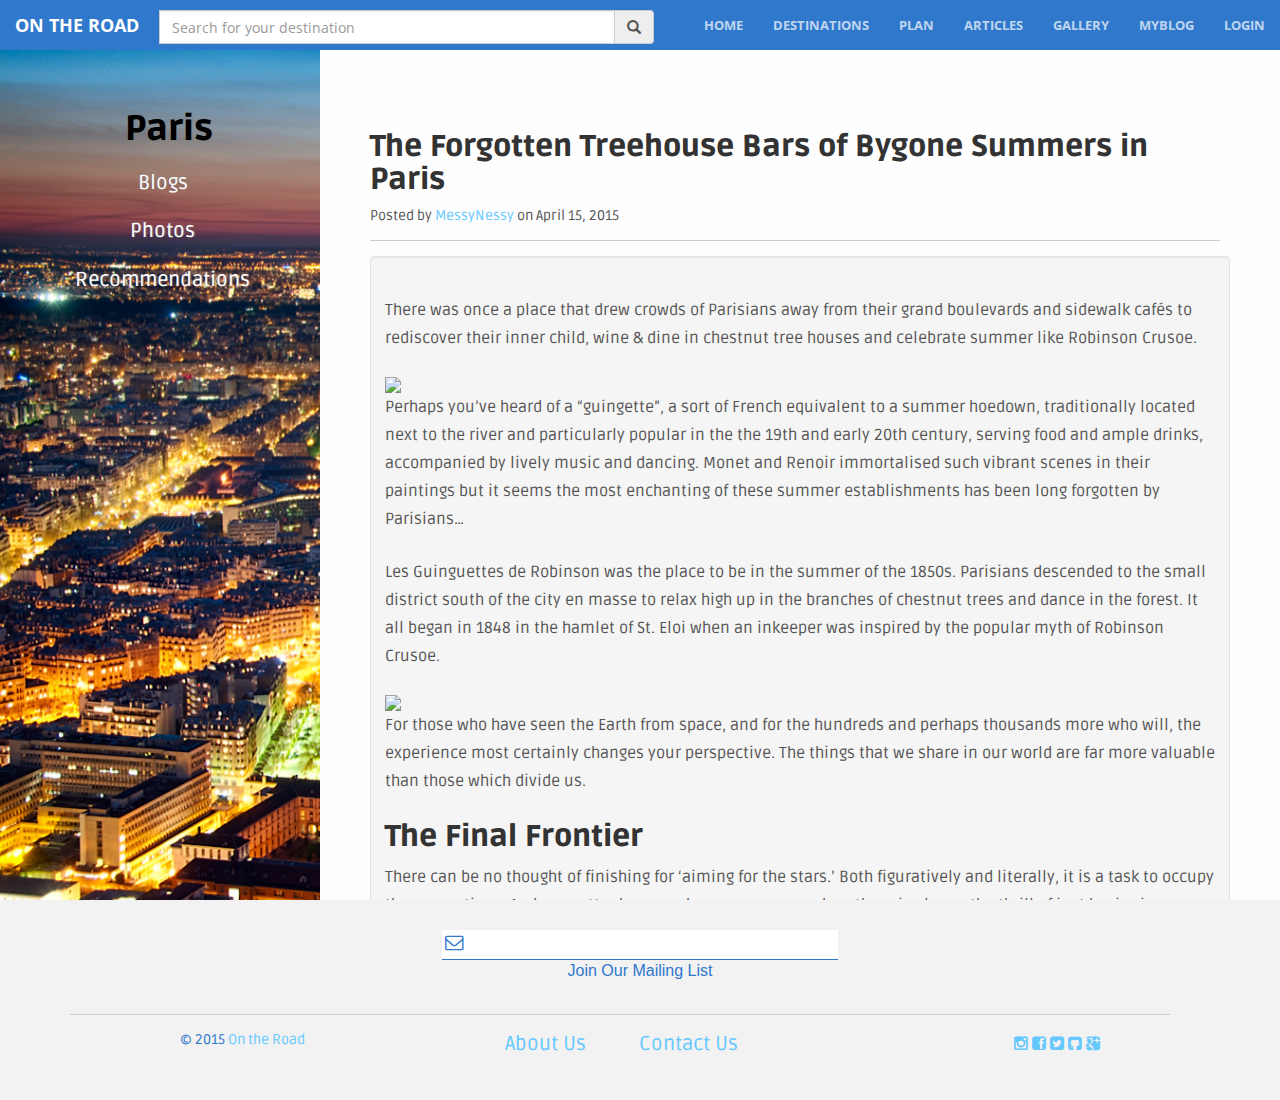
==== commit 69f9e227: "A lot of changes." ====
--- a/article.html
+++ b/article.html
@@ -3,7 +3,7 @@
 	<head>
 		<meta http-equiv="content-type" content="text/html; charset=UTF-8">
 		<meta charset="utf-8">
-		<title>Article Content -- HoneyComb</title>
+		<title>Article Content -- On the Road</title>
 		<meta name="generator" content="Bootply" />
 		<meta name="viewport" content="width=device-width, initial-scale=1, maximum-scale=1">
 		<link href="css/bootstrap.min.css" rel="stylesheet">
@@ -29,12 +29,12 @@
                     <span class="icon-bar"></span>
                     <span class="icon-bar"></span>
                 </button>
-                <a class="navbar-brand page-scroll" href="#page-top">Honeycomb</a>
+                <a class="navbar-brand page-scroll" href="index.html">On the Road</a>
             </div>
 
             <!-- Collect the nav links, forms, and other content for toggling -->
             <div class="collapse navbar-collapse" id="bs-example-navbar-collapse-1">
-                <div class="input-group" style="width:700px;float:left;padding-top:10px"> 
+                <div class="input-group" style="width:500px;float:left;padding-top:10px"> 
                     <div class="input-group-btn">
                     </div>
                     <input type="text" class="form-control" placeholder="Search for your destination">
@@ -42,10 +42,23 @@
                 </div>
                 <ul class="nav navbar-nav navbar-right">
                     <li>
-                        <a class="page-scroll" href="#home">Home</a>
+                        <a class="page-scroll" href="index.html">Home</a>
                     </li>
                     <li>
                         <a class="page-scroll" href="destination.html">destinations</a>
+                    </li>
+                    <li>
+                        <a class="page-scroll" href="plan.html">plan</a>
+                    </li>
+                    <li>
+                        <a class="page-scroll" href="articlelist.html">Articles</a>
+                    </li>
+                    
+                    <li>
+                        <a class="page-scroll" href="gallery.html">Gallery</a>
+                    </li>
+                    <li>
+                        <a class="page-scroll" href="blog.html">myBlog</a>
                     </li>
                     <li>
                         <a class="page-scroll" href="#signup" data-toggle="modal" data-target=".bs-modal-sm">Login</a>
@@ -67,6 +80,8 @@
                     </li>
                     <li><a href="articlelist.html#stories">Blogs</a>
                     </li>
+                    <li><a href="gallery.html">Photos</a>
+                    </li>
                     <li><a href="articlelist.html#rec">Recommendations</a>
                     </li>
                 </ul>
@@ -74,17 +89,17 @@
             <!-- /sidebar -->
           
             <!-- main -->
-            <div class="column col-sm-9" id="main">
+            <div class="column col-sm-9" id="main" >
                 <div class="padding">
                     <div class="full col-sm-9">
                         
-                        <div class="post-heading" style="padding-top:40px">
+                        <div class=" post-heading" style="padding-top:40px">
                             <h2>The Forgotten Treehouse Bars of Bygone Summers in Paris</h2>
                             <span class="meta">Posted by <a href="#">MessyNessy</a> on April 15, 2015</span>
                             <hr style="width:850PX; max-width:2000px;border-width: 1px;">
                         </div>
                         
-                        <div class="col-lg-12 col-md-10 " style="padding-top:40px">
+                        <div class="col-lg-12 col-md-9 " style="padding-top:40px">
                     <p>There was once a place that drew crowds of Parisians away from their grand boulevards and sidewalk cafés to rediscover their inner child, wine & dine in chestnut tree houses and celebrate summer like Robinson Crusoe.</p>
 <img class="img-responsive" src="http://static.messynessychic.com/wp-content/uploads/2015/04/robinson17-930x600.jpg">
                             
@@ -120,6 +135,43 @@
                     <p>As I stand out here in the wonders of the unknown at Hadley, I sort of realize there’s a fundamental truth to our nature, Man must explore, and this is exploration at its greatest.</p>
 
                     <p>Placeholder text by <a href="http://spaceipsum.com/">Space Ipsum</a>. Photographs by <a href="https://www.flickr.com/photos/nasacommons/">NASA on The Commons</a>.</p>
+                </div>
+                        <div class="well">
+                    <h4>Leave a Comment:</h4>
+                    <form role="form">
+                        <div class="form-group">
+                            <textarea class="form-control" rows="3"></textarea>
+                        </div>
+                        <button type="submit" class="btn btn-primary">Submit</button>
+                    </form>
+                </div>
+
+                <hr style="width:850PX; max-width:1100px;border-width: 1px;">
+
+                <!-- Posted Comments -->
+
+                <!-- Comment -->
+                <div class="media" style="padding-left:20px">
+                    <a class="pull-left" href="#">
+                        <img class="media-object" src="img/head2.png" alt="" style="height:50px;width:50px">
+                    </a>
+                    <div class="media-body">
+                        <h4 class="media-heading">Rose
+                            <small>August 25, 2014 at 9:30 PM</small>
+                        </h4>
+                         Great article!
+                        <div class="media">
+                            <a class="pull-left" href="#">
+                                <img class="media-object" src="img/head1.jpeg" alt="" style="height:50px;width:50px">
+                            </a>
+                            <div class="media-body">
+                                <h4 class="media-heading">Alice
+                                    <small>August 25, 2014 at 9:30 PM</small>
+                                </h4>
+                                Thank u.
+                            </div>
+                        </div>
+                    </div>
                 </div>
                         
                         <div class="col-sm-12" id="rec">
@@ -156,7 +208,7 @@
 </div>
         
         
-    <section id="footer" style='height:120px'>
+    <section id="footer" style='height:120px;'>
         <div class="col-lg-4 col-lg-offset-4 text-center" style="margin-top:-70px">
                         <span style="color: #acadaf; position: absolute; left: 18px; top: 0; font-size: 14pt; text-align: left; font-family: FontAwesome;color:rgb(47,120,204)"></span>
                     <input type="email" style="text-indent: 26px; border-top:0; border-right: 0; border-bottom: 1px solid rgb(47,120,204); border-left:0; color: #82ACC4; width: 100%; font-family: 'adobe-garamond-pro', Garamond, 'Hoefler Text', 'Times New Roman', serif; font-weight: 300; font-size: 14pt; font-style: italic; text-align:left;color:rgb(47,120,204)" value="" name="EMAIL" class="email" id="mce-EMAIL" required="">
@@ -167,7 +219,7 @@
                 <hr style="width:1100PX; max-width:2000px;border-width: 1px;">
                 
                 <div class="col-lg-4 col-lg-offset-1" style="width:950px;font-weight:300;">
-                    <span style="color:rgb(47,120,204);float:left;">© 2015  <a href="#">HoneyComb</a></span>
+                    <span style="color:rgb(47,120,204);float:left;">© 2015  <a href="#">On the Road</a></span>
                     <span>
                         <a href="#" style="margin-left:200px;font-size:15pt">About&nbsp;Us</a>
                         <a href="#" style="margin-left:50px;font-size:15pt">Contact&nbsp;Us</a>
@@ -176,10 +228,8 @@
                         <a href='#'><i class="fa fa-instagram"></i></a>
                         <a href='#'><i class="fa fa-facebook-square"></i></a>
                         <a href='#'><i class="fa fa-twitter-square"></i></a>
-                        <a href='#'><i class="fa fa-qq"></i></a>
-                        <a href='#'><i class="fa fa-tencent-weibo"></i></a>
                         <a href="#"><i class="fa fa-github-square"></i></a>
-                        <a href="#"><i class="fa fa-weixin"></i></a>
+                        <a href="#"><i class="fa fa-google-plus-square"></i></a>
                     </p>
                 </div>
         </div>
--- a/assets/css/colors/color-74c9be.css
+++ b/assets/css/colors/color-74c9be.css
@@ -12,7 +12,7 @@
 
 /* Links */
 a {
-    color: rgb(47,120,204);
+    color: rgb(100,200,255);
 }
 
 .si i {
@@ -26,7 +26,7 @@
 }
 
 .navbar-default .navbar-nav > li > a:hover {
-color: rgb(47,120,204);
+color: rgb(100,200,255);
 }
 
 .btn-theme {
